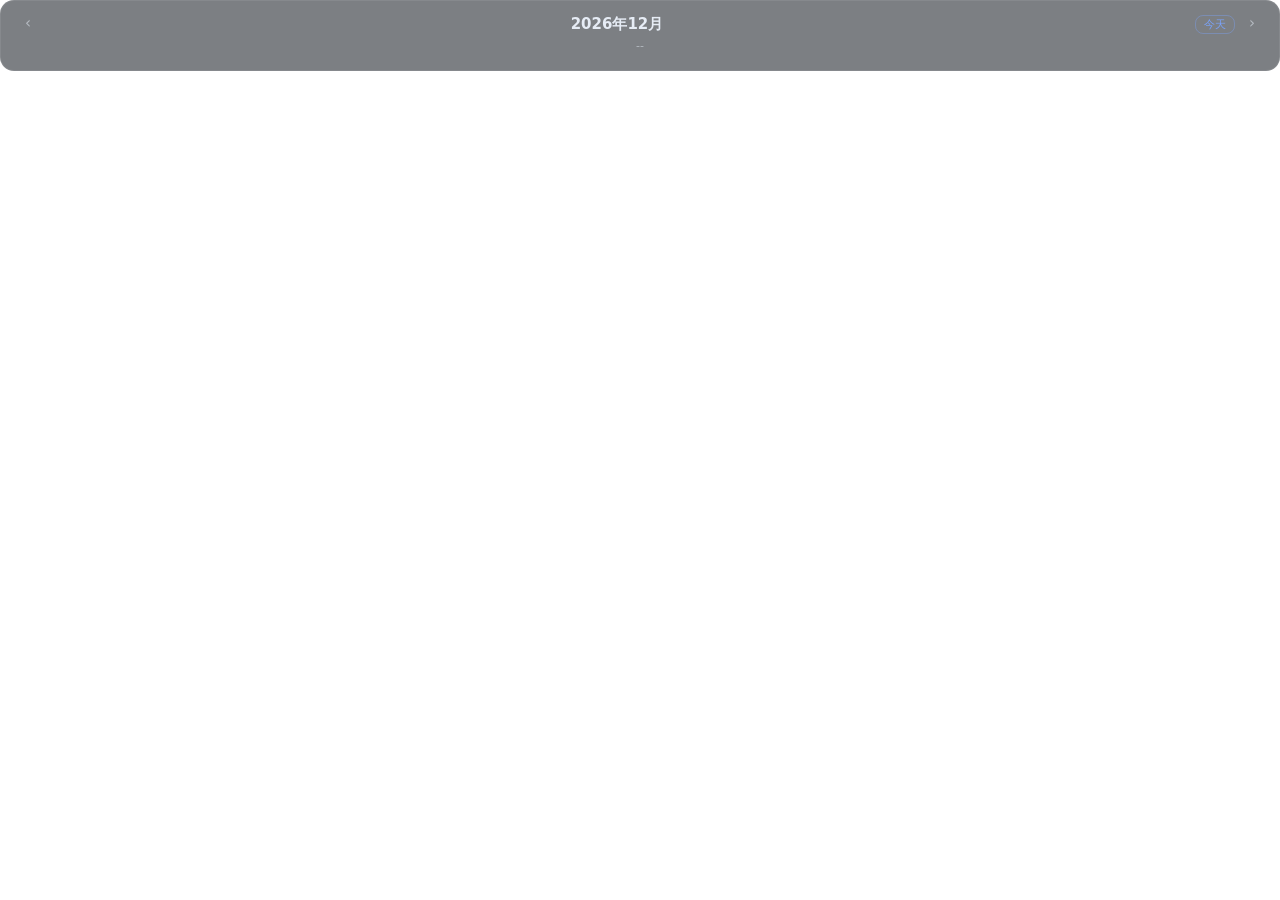
==== pack/calendar/index.html @ 15641bc9 "v2 插件化+可视化设置：cards.js 注册表与 build-pack 构建脚本、boot.js 动态布局（自动换列）与热更新、设置面板、日历卡（内置 solarlunar 农历）、NAS 白名单" ====
<!doctype html>
<html lang="zh-CN">
<head>
  <meta charset="utf-8" />
  <link rel="stylesheet" href="../shared/style.css" />
  <style>
    .card {
      gap: 4px;
      justify-content: flex-start;
      padding: 12px 16px;
    }
    .head {
      display: flex;
      align-items: center;
      gap: 6px;
    }
    .head .nav {
      cursor: pointer;
      color: rgba(230, 236, 245, 0.55);
      font-size: 15px;
      width: 22px;
      height: 22px;
      line-height: 20px;
      text-align: center;
      border-radius: 6px;
      user-select: none;
    }
    .head .nav:hover {
      background: rgba(255, 255, 255, 0.1);
      color: #e6ecf5;
    }
    .head .month {
      flex: 1;
      text-align: center;
      font-size: 15px;
      font-weight: 600;
    }
    .head .today-btn {
      cursor: pointer;
      font-size: 11px;
      color: #7aa2f7;
      padding: 1px 8px;
      border: 1px solid rgba(122, 162, 247, 0.4);
      border-radius: 8px;
      user-select: none;
    }
    .lunar-today {
      text-align: center;
      font-size: 11px;
      color: rgba(230, 236, 245, 0.55);
      margin-bottom: 2px;
    }
    .grid {
      display: grid;
      grid-template-columns: repeat(7, 1fr);
      text-align: center;
      font-size: 12px;
      row-gap: 2px;
    }
    .grid .wd {
      color: rgba(230, 236, 245, 0.4);
      font-size: 11px;
      padding: 2px 0;
    }
    .grid .day {
      height: 21px;
      line-height: 21px;
      border-radius: 6px;
      color: rgba(230, 236, 245, 0.85);
    }
    .grid .day.dim {
      color: rgba(230, 236, 245, 0.22);
    }
    .grid .day.weekend {
      color: rgba(247, 118, 142, 0.75);
    }
    .grid .day.dim.weekend {
      color: rgba(247, 118, 142, 0.25);
    }
    .grid .day.today {
      background: #7aa2f7;
      color: #10131a;
      font-weight: 600;
    }
  </style>
</head>
<body>
  <div class="card">
    <div class="head">
      <span class="nav" id="prev" title="上个月">‹</span>
      <span class="month" id="month">--</span>
      <span class="today-btn" id="back-today">今天</span>
      <span class="nav" id="next" title="下个月">›</span>
    </div>
    <div class="lunar-today" id="lunar-today">--</div>
    <div class="grid" id="grid"></div>
  </div>
  <script src="../config.js"></script>
  <script src="../shared/cards.js"></script>
  <script src="../shared/boot.js"></script>
  <script src="../shared/solarlunar.min.js"></script>
  <script src="app.js"></script>
</body>
</html>
---- pack/shared/style.css ----
/* 统一深色毛玻璃卡片风格 */
* {
  margin: 0;
  padding: 0;
  box-sizing: border-box;
}

html,
body {
  background: transparent;
  overflow: hidden;
  user-select: none;
  cursor: default;
}

body {
  font-family: 'Segoe UI Variable Text', 'Segoe UI', 'Microsoft YaHei UI',
    system-ui, sans-serif;
  color: #e6ecf5;
  font-variant-numeric: tabular-nums;
}

.card {
  width: 100%;
  height: 100%;
  padding: 14px 18px;
  background: rgba(18, 22, 30, 0.55);
  backdrop-filter: blur(24px) saturate(1.5);
  -webkit-backdrop-filter: blur(24px) saturate(1.5);
  border: 1px solid rgba(255, 255, 255, 0.08);
  border-radius: 14px;
  display: flex;
  flex-direction: column;
  justify-content: center;
  gap: 6px;
}

.title {
  font-size: 11px;
  letter-spacing: 0.14em;
  text-transform: uppercase;
  color: rgba(230, 236, 245, 0.45);
  display: flex;
  align-items: center;
  gap: 6px;
}

.value {
  font-size: 30px;
  font-weight: 600;
  line-height: 1.15;
}

.value .unit {
  font-size: 14px;
  font-weight: 400;
  color: rgba(230, 236, 245, 0.55);
  margin-left: 4px;
}

.meta {
  font-size: 12px;
  color: rgba(230, 236, 245, 0.5);
}

.dot {
  width: 8px;
  height: 8px;
  border-radius: 50%;
  background: #9ece6a;
  box-shadow: 0 0 6px rgba(158, 206, 106, 0.8);
}

.dot.warn {
  background: #e0af68;
  box-shadow: 0 0 6px rgba(224, 175, 104, 0.8);
}

.dot.err {
  background: #f7768e;
  box-shadow: 0 0 6px rgba(247, 118, 142, 0.8);
}

.dot.off {
  background: rgba(230, 236, 245, 0.25);
  box-shadow: none;
}

.accent {
  color: #7aa2f7;
}

.ok {
  color: #9ece6a;
}

.warn-text {
  color: #e0af68;
}

.err-text {
  color: #f7768e;
}

/* 进度条 */
.bar {
  height: 4px;
  border-radius: 2px;
  background: rgba(255, 255, 255, 0.1);
  overflow: hidden;
}

.bar > div {
  height: 100%;
  border-radius: 2px;
  background: #7aa2f7;
  transition: width 0.6s ease;
}

.bar > div.warn {
  background: #e0af68;
}

.bar > div.err {
  background: #f7768e;
}

.row {
  display: flex;
  align-items: center;
  gap: 8px;
}

.row .label {
  font-size: 12px;
  color: rgba(230, 236, 245, 0.6);
  width: 34px;
  flex-shrink: 0;
}

.row .pct {
  font-size: 12px;
  width: 42px;
  text-align: right;
  flex-shrink: 0;
}

.row .bar {
  flex: 1;
}

/* 卡片整体离线/降级态 */
.card.degraded {
  filter: grayscale(0.7);
  opacity: 0.75;
}

.clickable {
  cursor: pointer;
}
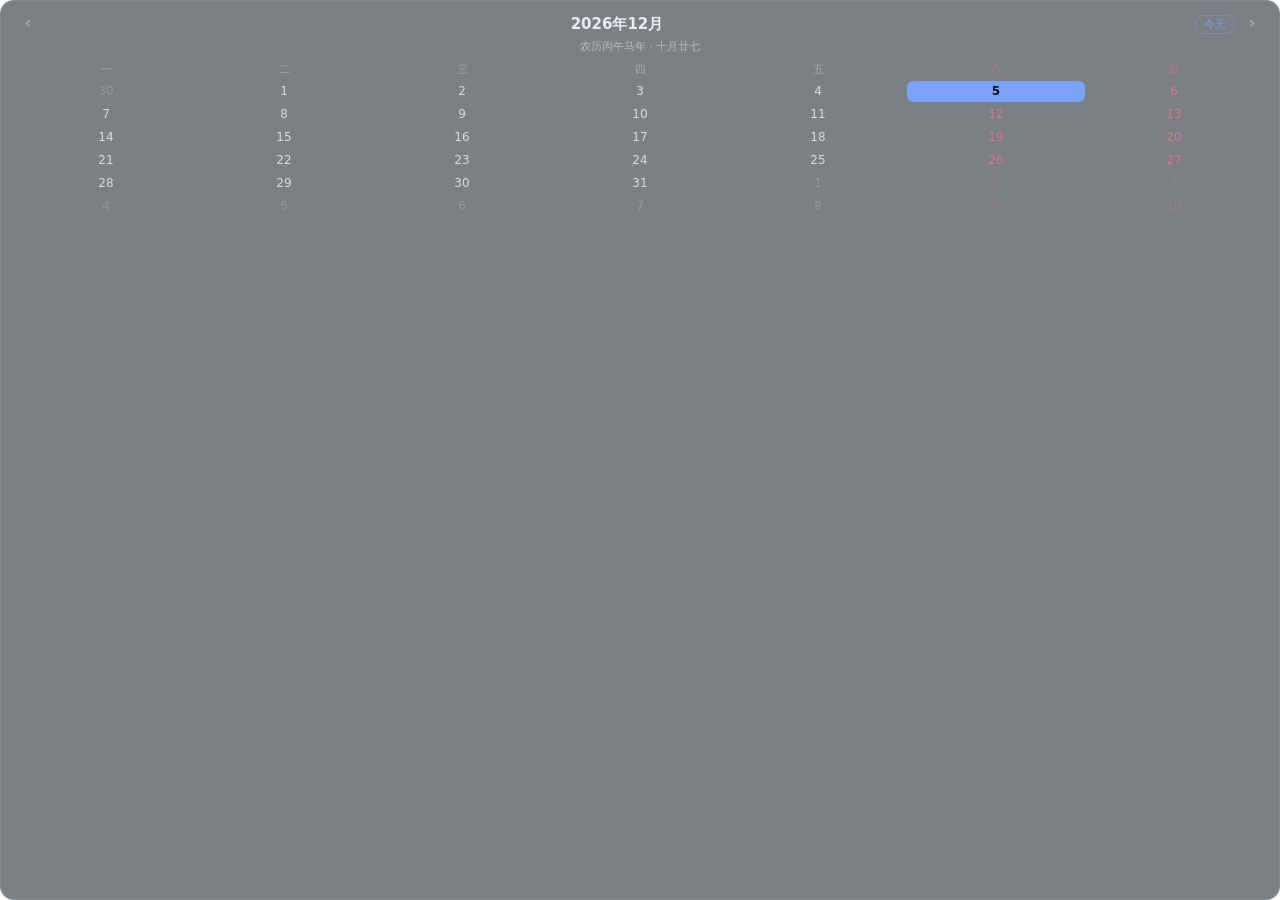
==== commit debb41e9: "本地化 zebar API（bundle 去除 esm.sh 依赖）；setPosition 用 LogicalPosition；卡片可拖动+磁吸+位置持久化；设置面板居中/加高/输入框修复；脚本加版" ====
--- a/pack/calendar/index.html
+++ b/pack/calendar/index.html
@@ -2,7 +2,7 @@
 <html lang="zh-CN">
 <head>
   <meta charset="utf-8" />
-  <link rel="stylesheet" href="../shared/style.css" />
+  <link rel="stylesheet" href="../shared/style.css?v=3" />
   <style>
     .card {
       gap: 4px;
@@ -86,19 +86,20 @@
 </head>
 <body>
   <div class="card">
-    <div class="head">
-      <span class="nav" id="prev" title="上个月">‹</span>
+    <div class="head" data-drag>
+      <span class="nav no-drag" id="prev" title="上个月">‹</span>
       <span class="month" id="month">--</span>
-      <span class="today-btn" id="back-today">今天</span>
-      <span class="nav" id="next" title="下个月">›</span>
+      <span class="today-btn no-drag" id="back-today">今天</span>
+      <span class="nav no-drag" id="next" title="下个月">›</span>
     </div>
     <div class="lunar-today" id="lunar-today">--</div>
     <div class="grid" id="grid"></div>
   </div>
-  <script src="../config.js"></script>
-  <script src="../shared/cards.js"></script>
-  <script src="../shared/boot.js"></script>
-  <script src="../shared/solarlunar.min.js"></script>
-  <script src="app.js"></script>
+  <script src="../config.js?v=3"></script>
+  <script src="../shared/cards.js?v=3"></script>
+  <script src="../shared/zebar.bundle.js?v=3"></script>
+  <script src="../shared/boot.js?v=3"></script>
+  <script src="../shared/solarlunar.min.js?v=3"></script>
+  <script src="app.js?v=3"></script>
 </body>
 </html>
--- a/pack/shared/style.css
+++ b/pack/shared/style.css
@@ -7,6 +7,7 @@
 
 html,
 body {
+  height: 100%;
   background: transparent;
   overflow: hidden;
   user-select: none;
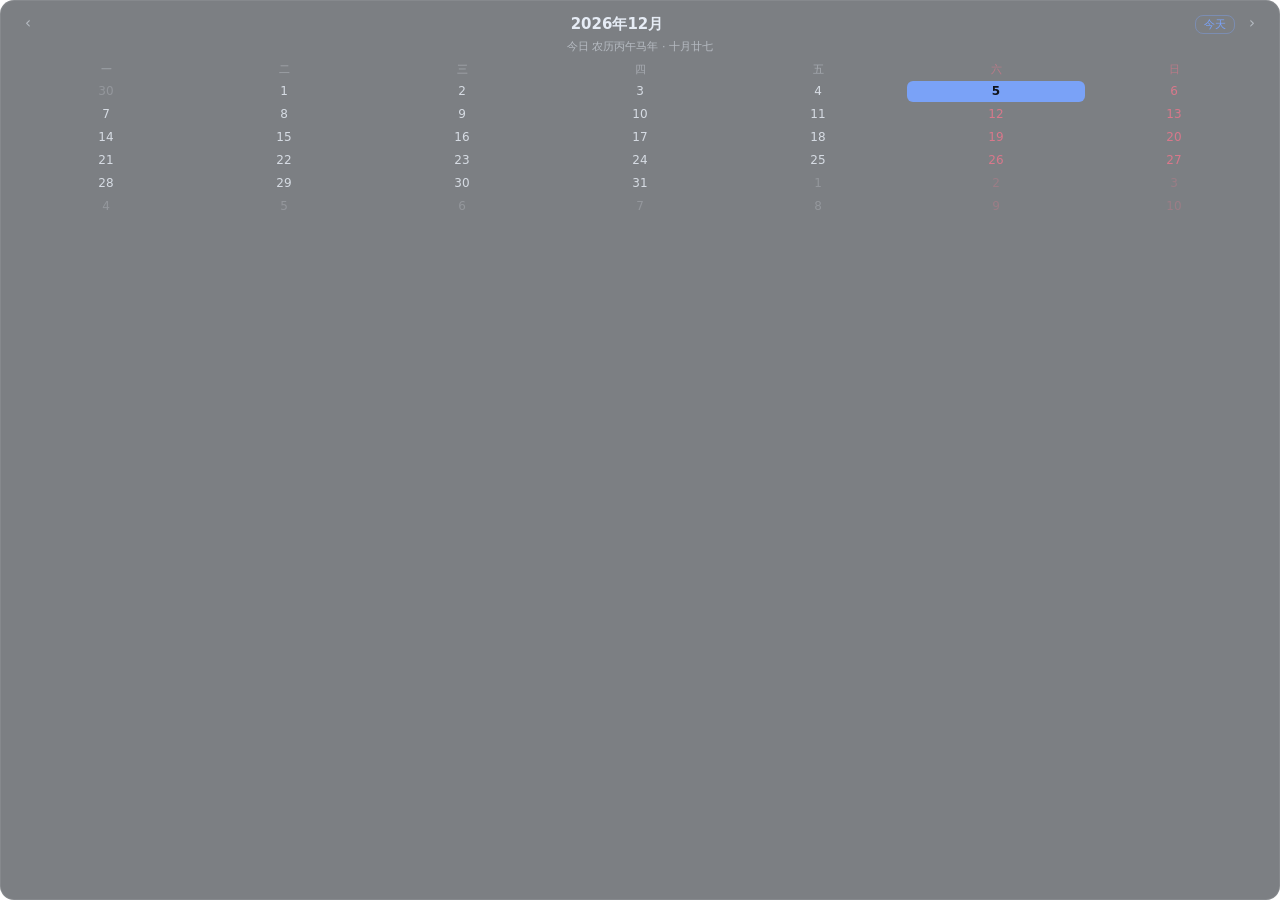
==== commit 415625af: "UI 增强：时钟右侧农历/生肖/节气+24h制/秒设置；日历点选日期显示农历；天气图标+最高最低温+7天预报；GLM 双进度条（用量+重置时间）" ====
--- a/pack/calendar/index.html
+++ b/pack/calendar/index.html
@@ -82,6 +82,12 @@
       color: #10131a;
       font-weight: 600;
     }
+    .grid .day.selected {
+      box-shadow: inset 0 0 0 1px #7aa2f7;
+    }
+    .grid .day:not(.dim) {
+      cursor: pointer;
+    }
   </style>
 </head>
 <body>
